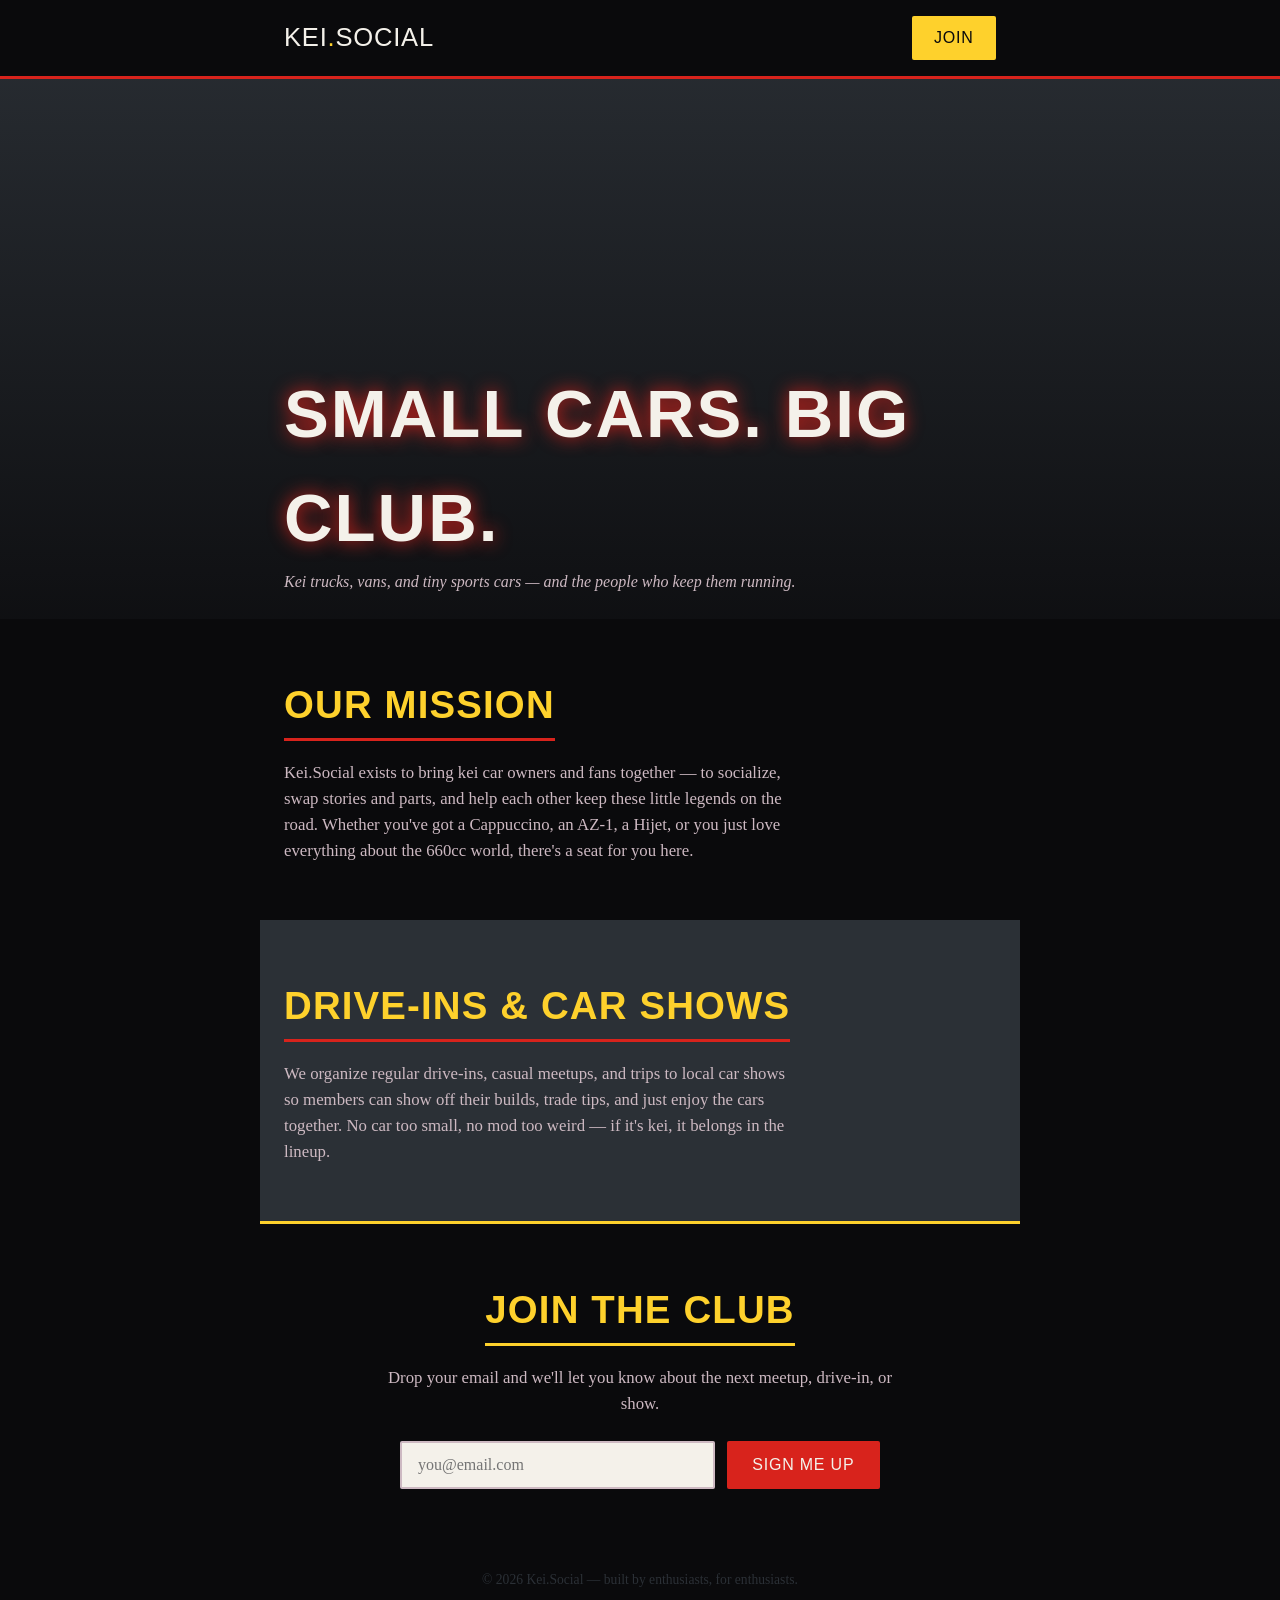
==== index.html @ 429c58c2 "First!" ====
<!doctype html>
<html lang="en">
<head>
<meta charset="utf-8">
<meta name="viewport" content="width=device-width, initial-scale=1">
<title>Kei.Social — A club for kei car people</title>
<meta name="description" content="Kei.Social is a club for kei car owners and fans: meetups, drive-ins, car shows, and wrenching together.">
<style>
:root{
  --ink:#0a0a0c;
  --concrete:#2b3036;
  --mauve:#cdb9c2;
  --yellow:#fed12c;
  --red:#d8231c;
  --paper:#f4f1ea;
}
*{box-sizing:border-box;margin:0;padding:0}
html{scroll-behavior:smooth}
body{
  background:var(--ink);
  color:var(--paper);
  font-family:Georgia,'Times New Roman',serif;
  line-height:1.55;
}
h1,h2,.brand{
  font-family:Impact,'Arial Narrow Bold','Arial Black',sans-serif;
  letter-spacing:.03em;
  text-transform:uppercase;
}
a{color:var(--yellow)}

/* header */
header{
  background:var(--ink);
  border-bottom:3px solid var(--red);
  position:sticky;
  top:0;
  z-index:9;
}
.header-inner{
  display:flex;
  justify-content:space-between;
  align-items:center;
  max-width:760px;
  margin:0 auto;
  padding:1rem 1.5rem;
}
.brand{font-size:1.6rem;color:var(--paper);text-decoration:none}
.brand span{color:var(--yellow)}
.join-btn{
  background:var(--yellow);
  color:var(--ink);
  font-family:Impact,'Arial Narrow Bold','Arial Black',sans-serif;
  text-transform:uppercase;
  text-decoration:none;
  padding:.6rem 1.4rem;
  border-radius:2px;
  letter-spacing:.05em;
}
.join-btn:hover{background:var(--red);color:var(--paper)}

/* banner */
.banner{
  position:relative;
  height:60vh;
  min-height:320px;
  background:url('https://i.pinimg.com/originals/ab/69/c8/ab69c8dd62a2dfe5f9453901c73d2724.jpg') center 60%/cover no-repeat var(--concrete);
}
.banner::after{
  content:"";
  position:absolute;inset:0;
  background:linear-gradient(180deg,rgba(10,10,12,.15),rgba(10,10,12,.85));
}
.banner-text{
  position:absolute;
  bottom:1.5rem;left:0;right:0;
  z-index:1;
  max-width:760px;
  margin:0 auto;
  padding:0 1.5rem;
}
.banner-text h1{
  font-size:clamp(2.2rem,7vw,4.2rem);
  color:var(--paper);
  text-shadow:0 0 18px var(--red);
}
.banner-text p{
  font-style:italic;
  color:var(--mauve);
}

/* sections */
section{padding:3.5rem 1.5rem;max-width:760px;margin:0 auto}
section h2{
  font-size:clamp(1.6rem,4vw,2.4rem);
  color:var(--yellow);
  border-bottom:3px solid var(--red);
  display:inline-block;
  padding-bottom:.2rem;
  margin-bottom:1.2rem;
}
section p{color:var(--mauve);font-size:1.05rem;max-width:62ch}
.alt{background:var(--concrete)}

/* call to action / join */
#join{
  background:var(--ink);
  border-top:3px solid var(--yellow);
  text-align:center;
}
#join h2{border-color:var(--yellow)}
#join p{margin:0 auto 1.5rem}
form{
  display:flex;
  flex-wrap:wrap;
  gap:.75rem;
  justify-content:center;
  max-width:480px;
  margin:0 auto;
}
input[type=email]{
  flex:1 1 240px;
  padding:.8rem 1rem;
  border:2px solid var(--mauve);
  border-radius:2px;
  background:var(--paper);
  color:var(--ink);
  font-family:Georgia,serif;
  font-size:1rem;
}
button{
  flex:0 0 auto;
  background:var(--red);
  color:var(--paper);
  border:none;
  padding:.8rem 1.6rem;
  font-family:Impact,'Arial Narrow Bold','Arial Black',sans-serif;
  text-transform:uppercase;
  letter-spacing:.05em;
  font-size:1rem;
  border-radius:2px;
  cursor:pointer;
}
button:hover{background:var(--yellow);color:var(--ink)}

footer{
  text-align:center;
  padding:1.5rem;
  color:var(--concrete);
  font-size:.85rem;
}

@media (max-width:480px){
  .brand{font-size:1.2rem}
  .join-btn{padding:.5rem 1rem;font-size:.9rem}
  section{padding:2.5rem 1.1rem}
}
</style>
</head>
<body>

<header>
  <div class="header-inner">
    <a class="brand" href="#top" id="top">KEI<span>.</span>SOCIAL</a>
    <a class="join-btn" href="#join">Join</a>
  </div>
</header>

<div class="banner">
  <div class="banner-text">
    <h1>Small cars. Big club.</h1>
    <p>Kei trucks, vans, and tiny sports cars — and the people who keep them running.</p>
  </div>
</div>

<section>
  <h2>Our Mission</h2>
  <p>Kei.Social exists to bring kei car owners and fans together — to socialize, swap stories and parts, and help each other keep these little legends on the road. Whether you've got a Cappuccino, an AZ-1, a Hijet, or you just love everything about the 660cc world, there's a seat for you here.</p>
</section>

<section class="alt">
  <h2>Drive-Ins &amp; Car Shows</h2>
  <p>We organize regular drive-ins, casual meetups, and trips to local car shows so members can show off their builds, trade tips, and just enjoy the cars together. No car too small, no mod too weird — if it's kei, it belongs in the lineup.</p>
</section>

<section id="join">
  <h2>Join the Club</h2>
  <p>Drop your email and we'll let you know about the next meetup, drive-in, or show.</p>
  <form action="#join" method="get">
    <input type="email" name="email" placeholder="you@email.com" required aria-label="Email address">
    <button type="submit">Sign me up</button>
  </form>
</section>

<footer>&copy; 2026 Kei.Social — built by enthusiasts, for enthusiasts.</footer>

</body>
</html>
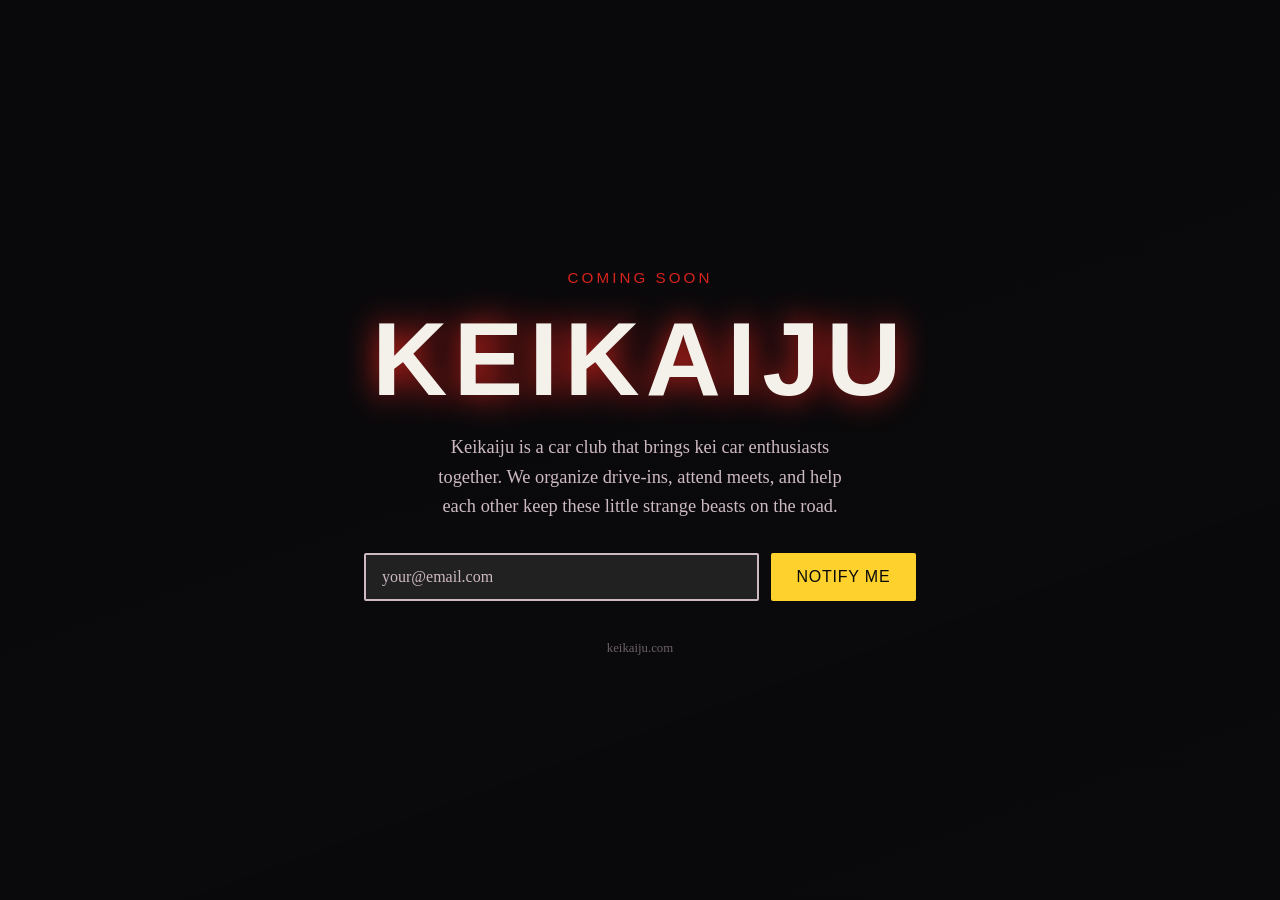
==== commit 6b001dbd: "Updated naming and added coming soon page" ====
--- a/index.html
+++ b/index.html
@@ -3,135 +3,87 @@
 <head>
 <meta charset="utf-8">
 <meta name="viewport" content="width=device-width, initial-scale=1">
-<title>Kei.Social — A club for kei car people</title>
-<meta name="description" content="Kei.Social is a club for kei car owners and fans: meetups, drive-ins, car shows, and wrenching together.">
+<title>Keikaiju.com - Coming Soon</title>
+<meta name="description" content="Keikaiju exists to bring kei car enthusiasts together. Coming soon.">
 <style>
 :root{
   --ink:#0a0a0c;
-  --concrete:#2b3036;
   --mauve:#cdb9c2;
   --yellow:#fed12c;
   --red:#d8231c;
   --paper:#f4f1ea;
 }
 *{box-sizing:border-box;margin:0;padding:0}
-html{scroll-behavior:smooth}
+body,html{height:100%}
 body{
-  background:var(--ink);
+  font-family:Georgia,'Times New Roman',serif;
   color:var(--paper);
-  font-family:Georgia,'Times New Roman',serif;
-  line-height:1.55;
+  background:var(--ink)
+    url('https://i.pinimg.com/originals/ab/69/c8/ab69c8dd62a2dfe5f9453901c73d2724.jpg')
+    center 60%/cover no-repeat;
+  min-height:100vh;
+  display:flex;
+  align-items:center;
+  justify-content:center;
 }
-h1,h2,.brand{
-  font-family:Impact,'Arial Narrow Bold','Arial Black',sans-serif;
-  letter-spacing:.03em;
-  text-transform:uppercase;
+body::before{
+  content:"";
+  position:fixed;inset:0;
+  background:linear-gradient(160deg,rgba(10,10,12,.72) 40%,rgba(10,10,12,.88));
 }
-a{color:var(--yellow)}
-
-/* header */
-header{
-  background:var(--ink);
-  border-bottom:3px solid var(--red);
-  position:sticky;
-  top:0;
-  z-index:9;
+main{
+  position:relative;
+  text-align:center;
+  padding:2rem 1.5rem;
+  max-width:600px;
+  width:100%;
 }
-.header-inner{
-  display:flex;
-  justify-content:space-between;
-  align-items:center;
-  max-width:760px;
-  margin:0 auto;
-  padding:1rem 1.5rem;
-}
-.brand{font-size:1.6rem;color:var(--paper);text-decoration:none}
-.brand span{color:var(--yellow)}
-.join-btn{
-  background:var(--yellow);
-  color:var(--ink);
+h1{
   font-family:Impact,'Arial Narrow Bold','Arial Black',sans-serif;
   text-transform:uppercase;
-  text-decoration:none;
-  padding:.6rem 1.4rem;
-  border-radius:2px;
-  letter-spacing:.05em;
+  letter-spacing:.06em;
+  font-size:clamp(3rem,12vw,6.5rem);
+  line-height:1;
+  color:var(--paper);
+  text-shadow:0 0 32px var(--red);
 }
-.join-btn:hover{background:var(--red);color:var(--paper)}
-
-/* banner */
-.banner{
-  position:relative;
-  height:60vh;
-  min-height:320px;
-  background:url('https://i.pinimg.com/originals/ab/69/c8/ab69c8dd62a2dfe5f9453901c73d2724.jpg') center 60%/cover no-repeat var(--concrete);
+h1 span{color:var(--yellow)}
+.kicker{
+  font-family:Impact,'Arial Narrow Bold','Arial Black',sans-serif;
+  text-transform:uppercase;
+  letter-spacing:.2em;
+  font-size:clamp(.7rem,2vw,.95rem);
+  color:var(--red);
+  margin-bottom:1rem;
 }
-.banner::after{
-  content:"";
-  position:absolute;inset:0;
-  background:linear-gradient(180deg,rgba(10,10,12,.15),rgba(10,10,12,.85));
+p{
+  color:var(--mauve);
+  font-size:clamp(1rem,2.5vw,1.15rem);
+  line-height:1.6;
+  max-width:44ch;
+  margin:1.4rem auto 2rem;
 }
-.banner-text{
-  position:absolute;
-  bottom:1.5rem;left:0;right:0;
-  z-index:1;
-  max-width:760px;
-  margin:0 auto;
-  padding:0 1.5rem;
-}
-.banner-text h1{
-  font-size:clamp(2.2rem,7vw,4.2rem);
-  color:var(--paper);
-  text-shadow:0 0 18px var(--red);
-}
-.banner-text p{
-  font-style:italic;
-  color:var(--mauve);
-}
-
-/* sections */
-section{padding:3.5rem 1.5rem;max-width:760px;margin:0 auto}
-section h2{
-  font-size:clamp(1.6rem,4vw,2.4rem);
-  color:var(--yellow);
-  border-bottom:3px solid var(--red);
-  display:inline-block;
-  padding-bottom:.2rem;
-  margin-bottom:1.2rem;
-}
-section p{color:var(--mauve);font-size:1.05rem;max-width:62ch}
-.alt{background:var(--concrete)}
-
-/* call to action / join */
-#join{
-  background:var(--ink);
-  border-top:3px solid var(--yellow);
-  text-align:center;
-}
-#join h2{border-color:var(--yellow)}
-#join p{margin:0 auto 1.5rem}
 form{
   display:flex;
   flex-wrap:wrap;
   gap:.75rem;
   justify-content:center;
-  max-width:480px;
-  margin:0 auto;
 }
 input[type=email]{
-  flex:1 1 240px;
+  flex:1 1 220px;
   padding:.8rem 1rem;
   border:2px solid var(--mauve);
   border-radius:2px;
-  background:var(--paper);
-  color:var(--ink);
+  background:rgba(244,241,234,.1);
+  color:var(--paper);
   font-family:Georgia,serif;
   font-size:1rem;
 }
+input[type=email]::placeholder{color:var(--mauve)}
 button{
   flex:0 0 auto;
-  background:var(--red);
-  color:var(--paper);
+  background:var(--yellow);
+  color:var(--ink);
   border:none;
   padding:.8rem 1.6rem;
   font-family:Impact,'Arial Narrow Bold','Arial Black',sans-serif;
@@ -141,58 +93,25 @@
   border-radius:2px;
   cursor:pointer;
 }
-button:hover{background:var(--yellow);color:var(--ink)}
-
+button:hover{background:var(--red);color:var(--paper)}
 footer{
-  text-align:center;
-  padding:1.5rem;
-  color:var(--concrete);
-  font-size:.85rem;
-}
-
-@media (max-width:480px){
-  .brand{font-size:1.2rem}
-  .join-btn{padding:.5rem 1rem;font-size:.9rem}
-  section{padding:2.5rem 1.1rem}
+  margin-top:2.5rem;
+  font-size:.8rem;
+  color:var(--mauve);
+  opacity:.5;
 }
 </style>
 </head>
 <body>
-
-<header>
-  <div class="header-inner">
-    <a class="brand" href="#top" id="top">KEI<span>.</span>SOCIAL</a>
-    <a class="join-btn" href="#join">Join</a>
-  </div>
-</header>
-
-<div class="banner">
-  <div class="banner-text">
-    <h1>Small cars. Big club.</h1>
-    <p>Kei trucks, vans, and tiny sports cars — and the people who keep them running.</p>
-  </div>
-</div>
-
-<section>
-  <h2>Our Mission</h2>
-  <p>Kei.Social exists to bring kei car owners and fans together — to socialize, swap stories and parts, and help each other keep these little legends on the road. Whether you've got a Cappuccino, an AZ-1, a Hijet, or you just love everything about the 660cc world, there's a seat for you here.</p>
-</section>
-
-<section class="alt">
-  <h2>Drive-Ins &amp; Car Shows</h2>
-  <p>We organize regular drive-ins, casual meetups, and trips to local car shows so members can show off their builds, trade tips, and just enjoy the cars together. No car too small, no mod too weird — if it's kei, it belongs in the lineup.</p>
-</section>
-
-<section id="join">
-  <h2>Join the Club</h2>
-  <p>Drop your email and we'll let you know about the next meetup, drive-in, or show.</p>
-  <form action="#join" method="get">
-    <input type="email" name="email" placeholder="you@email.com" required aria-label="Email address">
-    <button type="submit">Sign me up</button>
+<main>
+  <p class="kicker">Coming Soon</p>
+  <h1>Keikaiju</h1>
+  <p>Keikaiju is a car club that brings kei car enthusiasts together. We organize drive-ins, attend meets, and help each other keep these little strange beasts on the road.</p>
+  <form action="#" method="get">
+    <input type="email" name="email" placeholder="your@email.com" required aria-label="Email address">
+    <button type="submit">Notify me</button>
   </form>
-</section>
-
-<footer>&copy; 2026 Kei.Social — built by enthusiasts, for enthusiasts.</footer>
-
+  <footer>keikaiju.com</footer>
+</main>
 </body>
 </html>
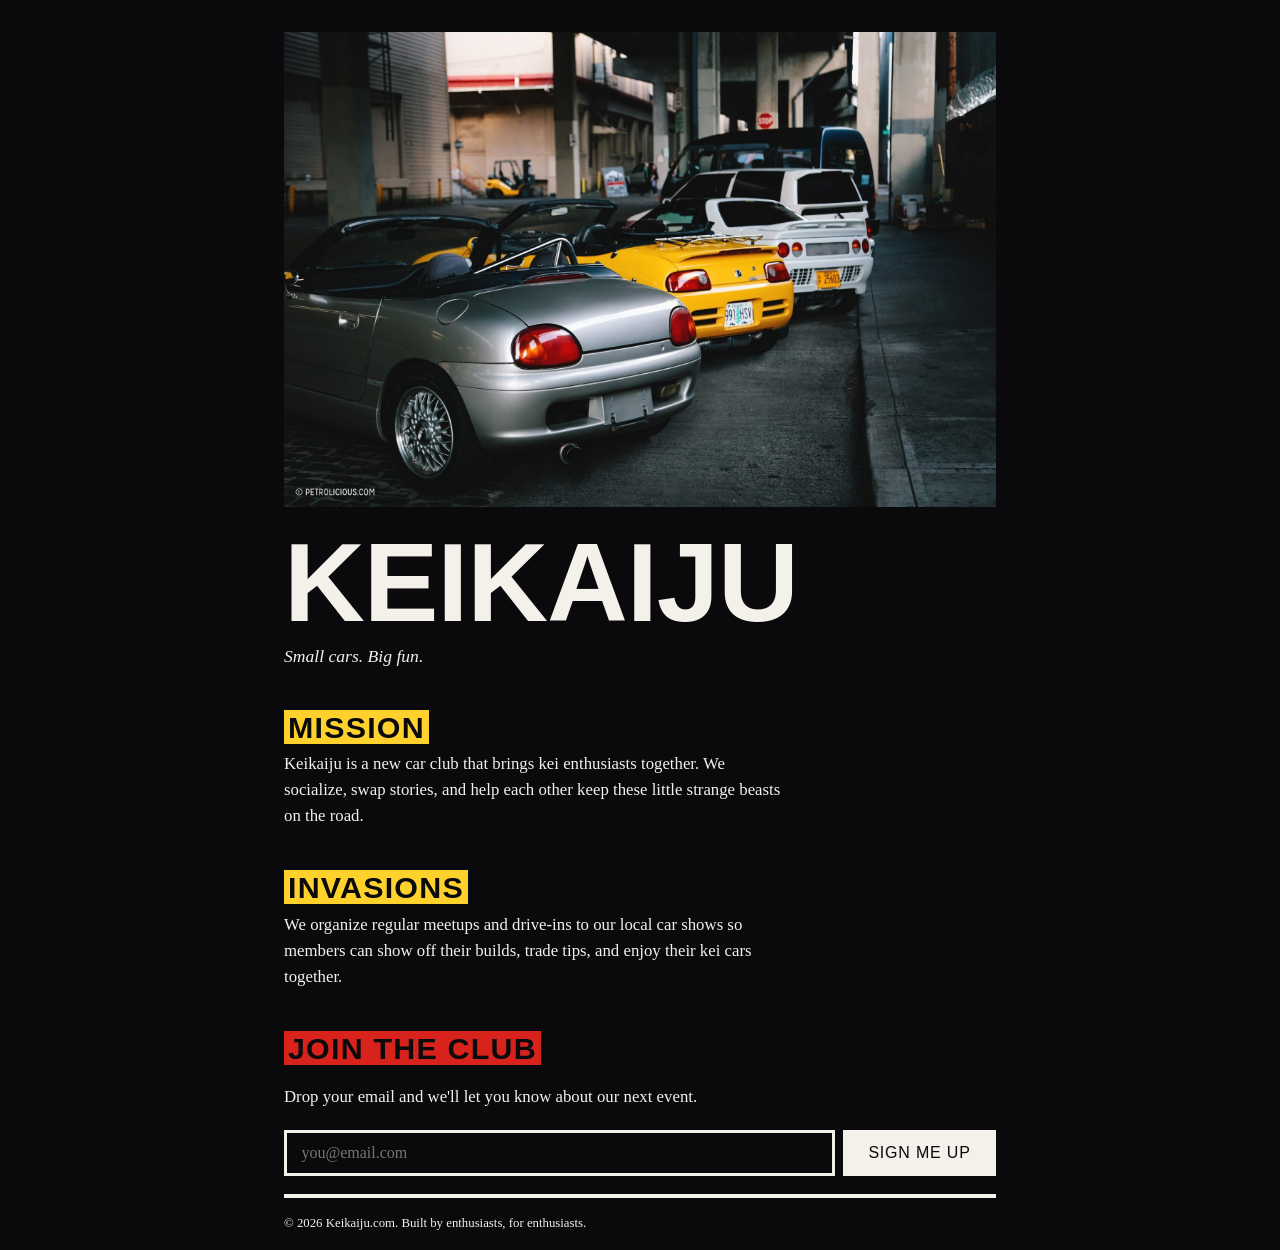
==== commit d6fd3a2f: "Swapped out coming soon for design" ====
--- a/index.html
+++ b/index.html
@@ -3,115 +3,140 @@
 <head>
 <meta charset="utf-8">
 <meta name="viewport" content="width=device-width, initial-scale=1">
-<title>Keikaiju.com - Coming Soon</title>
-<meta name="description" content="Keikaiju exists to bring kei car enthusiasts together. Coming soon.">
+<title>Keikaiju</title>
+<meta name="description" content="Keikaiju is a car club for kei car enthusiasts.">
 <style>
-:root{
-  --ink:#0a0a0c;
-  --mauve:#cdb9c2;
-  --yellow:#fed12c;
-  --red:#d8231c;
-  --paper:#f4f1ea;
+*{box-sizing:border-box;margin:0;padding:0}
+html{scroll-behavior:smooth}
+body{
+background:#0a0a0c;
+color:#f4f1ea;
+font-family:Georgia,'Times New Roman',serif;
+font-size:1.05rem;
+line-height:1.55;
+max-width:760px;
+margin:0 auto;
+padding:0 1.5rem;
+min-height:100vh;
 }
-*{box-sizing:border-box;margin:0;padding:0}
-body,html{height:100%}
-body{
-  font-family:Georgia,'Times New Roman',serif;
-  color:var(--paper);
-  background:var(--ink)
-    url('https://i.pinimg.com/originals/ab/69/c8/ab69c8dd62a2dfe5f9453901c73d2724.jpg')
-    center 60%/cover no-repeat;
-  min-height:100vh;
-  display:flex;
-  align-items:center;
-  justify-content:center;
+h1,h2,nav{
+font-family:Impact,'Arial Narrow Bold','Arial Black',sans-serif;
+text-transform:uppercase;
+letter-spacing:.04em;
 }
-body::before{
-  content:"";
-  position:fixed;inset:0;
-  background:linear-gradient(160deg,rgba(10,10,12,.72) 40%,rgba(10,10,12,.88));
+a{color:#f4f1ea}
+nav{
+display:flex;
+justify-content:space-between;
+align-items:baseline;
+padding:1rem 0;
 }
-main{
-  position:relative;
-  text-align:center;
-  padding:2rem 1.5rem;
-  max-width:600px;
-  width:100%;
+nav .site{font-size:1.4rem}
+nav a{text-decoration:none;font-size:1rem}
+nav a:hover{text-decoration:underline}
+img{
+display:block;
+width:100%;
+height:auto;
 }
-h1{
-  font-family:Impact,'Arial Narrow Bold','Arial Black',sans-serif;
-  text-transform:uppercase;
-  letter-spacing:.06em;
-  font-size:clamp(3rem,12vw,6.5rem);
-  line-height:1;
-  color:var(--paper);
-  text-shadow:0 0 32px var(--red);
+.hero{
+padding:1.5rem 0 1rem;
 }
-h1 span{color:var(--yellow)}
-.kicker{
-  font-family:Impact,'Arial Narrow Bold','Arial Black',sans-serif;
-  text-transform:uppercase;
-  letter-spacing:.2em;
-  font-size:clamp(.7rem,2vw,.95rem);
-  color:var(--red);
-  margin-bottom:1rem;
+.hero h1{
+font-size:clamp(3.5rem,12vw,7rem);
+line-height:.92;
+letter-spacing:-.01em;
 }
-p{
-  color:var(--mauve);
-  font-size:clamp(1rem,2.5vw,1.15rem);
-  line-height:1.6;
-  max-width:44ch;
-  margin:1.4rem auto 2rem;
+.hero p{
+font-size:1.1rem;
+margin-top:.6rem;
+font-style:italic;
 }
-form{
-  display:flex;
-  flex-wrap:wrap;
-  gap:.75rem;
-  justify-content:center;
+section{padding:1.1rem 0}
+section h2{
+font-size:clamp(1.4rem,4vw,1.9rem);
+margin-bottom:.75rem;
+background:#fed12c;
+color:#0a0a0c;
+display:inline;
+padding:0 .25rem;
 }
+section p{max-width:60ch}
+#join{padding:1.1rem 0}
+#join h2{background:#d8231c;color:#0a0a0c;padding:0 .25rem}
+#join p{margin:.75rem 0 1.25rem;max-width:60ch}
+form{display:flex;flex-wrap:wrap;gap:.5rem}
 input[type=email]{
-  flex:1 1 220px;
-  padding:.8rem 1rem;
-  border:2px solid var(--mauve);
-  border-radius:2px;
-  background:rgba(244,241,234,.1);
-  color:var(--paper);
-  font-family:Georgia,serif;
-  font-size:1rem;
+flex:1 1 220px;
+padding:.7rem .9rem;
+border:3px solid #f4f1ea;
+background:#0a0a0c;
+color:#f4f1ea;
+font-family:Georgia,serif;
+font-size:1rem;
 }
-input[type=email]::placeholder{color:var(--mauve)}
+input:focus {
+  border-color: #fed12c;
+  outline: #fed12c;
+}
 button{
-  flex:0 0 auto;
-  background:var(--yellow);
-  color:var(--ink);
-  border:none;
-  padding:.8rem 1.6rem;
-  font-family:Impact,'Arial Narrow Bold','Arial Black',sans-serif;
-  text-transform:uppercase;
-  letter-spacing:.05em;
-  font-size:1rem;
-  border-radius:2px;
-  cursor:pointer;
+padding:.7rem 1.4rem;
+background:#f4f1ea;
+color:#0a0a0c;
+border:3px solid #f4f1ea;
+font-family:Impact,'Arial Narrow Bold','Arial Black',sans-serif;
+text-transform:uppercase;
+font-size:1rem;
+letter-spacing:.05em;
+cursor:pointer;
 }
-button:hover{background:var(--red);color:var(--paper)}
+button:hover{
+  background:#fed12c;
+  border:3px solid #fed12c;
+  color:#0a0a0c;
+}
 footer{
-  margin-top:2.5rem;
-  font-size:.8rem;
-  color:var(--mauve);
-  opacity:.5;
+padding:1rem 0;
+font-size:.8rem;
+border-top:4px solid #f4f1ea;
 }
 </style>
 </head>
 <body>
-<main>
-  <p class="kicker">Coming Soon</p>
+<nav></nav>
+<img src="./kei-cars.jpg"
+alt="A row of kei cars parked under a concrete structure"
+width="2000" height="1333">
+<div class="hero">
   <h1>Keikaiju</h1>
-  <p>Keikaiju is a car club that brings kei car enthusiasts together. We organize drive-ins, attend meets, and help each other keep these little strange beasts on the road.</p>
-  <form action="#" method="get">
-    <input type="email" name="email" placeholder="your@email.com" required aria-label="Email address">
-    <button type="submit">Notify me</button>
+  <p>Small cars. Big fun.</p>
+</div>
+<section>
+  <h2>Mission</h2>
+  <p>Keikaiju is a new car club that brings kei enthusiasts together. We socialize, swap stories, and help each other keep these little strange beasts on the road.</p>
+</section>
+<section>
+  <h2>Invasions</h2>
+  <p>We organize regular meetups and drive-ins to our local car shows so members can show off their builds, trade tips, and enjoy their kei cars together. </p>
+</section>
+<section id="join">
+  <h2>Join the Club</h2>
+  <p>Drop your email and we'll let you know about our next event.</p>
+  <form
+    action="https://buttondown.com/api/emails/embed-subscribe/keikaiju"
+    method="post"
+    class="embeddable-buttondown-form"
+  >
+    <input type="email" name="email" placeholder="you@email.com" required aria-label="Email address" id="bd-email" >
+    <button type="submit">Sign me up</button>
   </form>
-  <footer>keikaiju.com</footer>
-</main>
+  <form
+  action="https://buttondown.com/api/emails/embed-subscribe/keikaiju"
+  method="post"
+  class="embeddable-buttondown-form"
+>
+</form>
+</section>
+<footer>&copy; 2026 Keikaiju.com. Built by enthusiasts, for enthusiasts.</footer>
 </body>
-</html>
+</html>
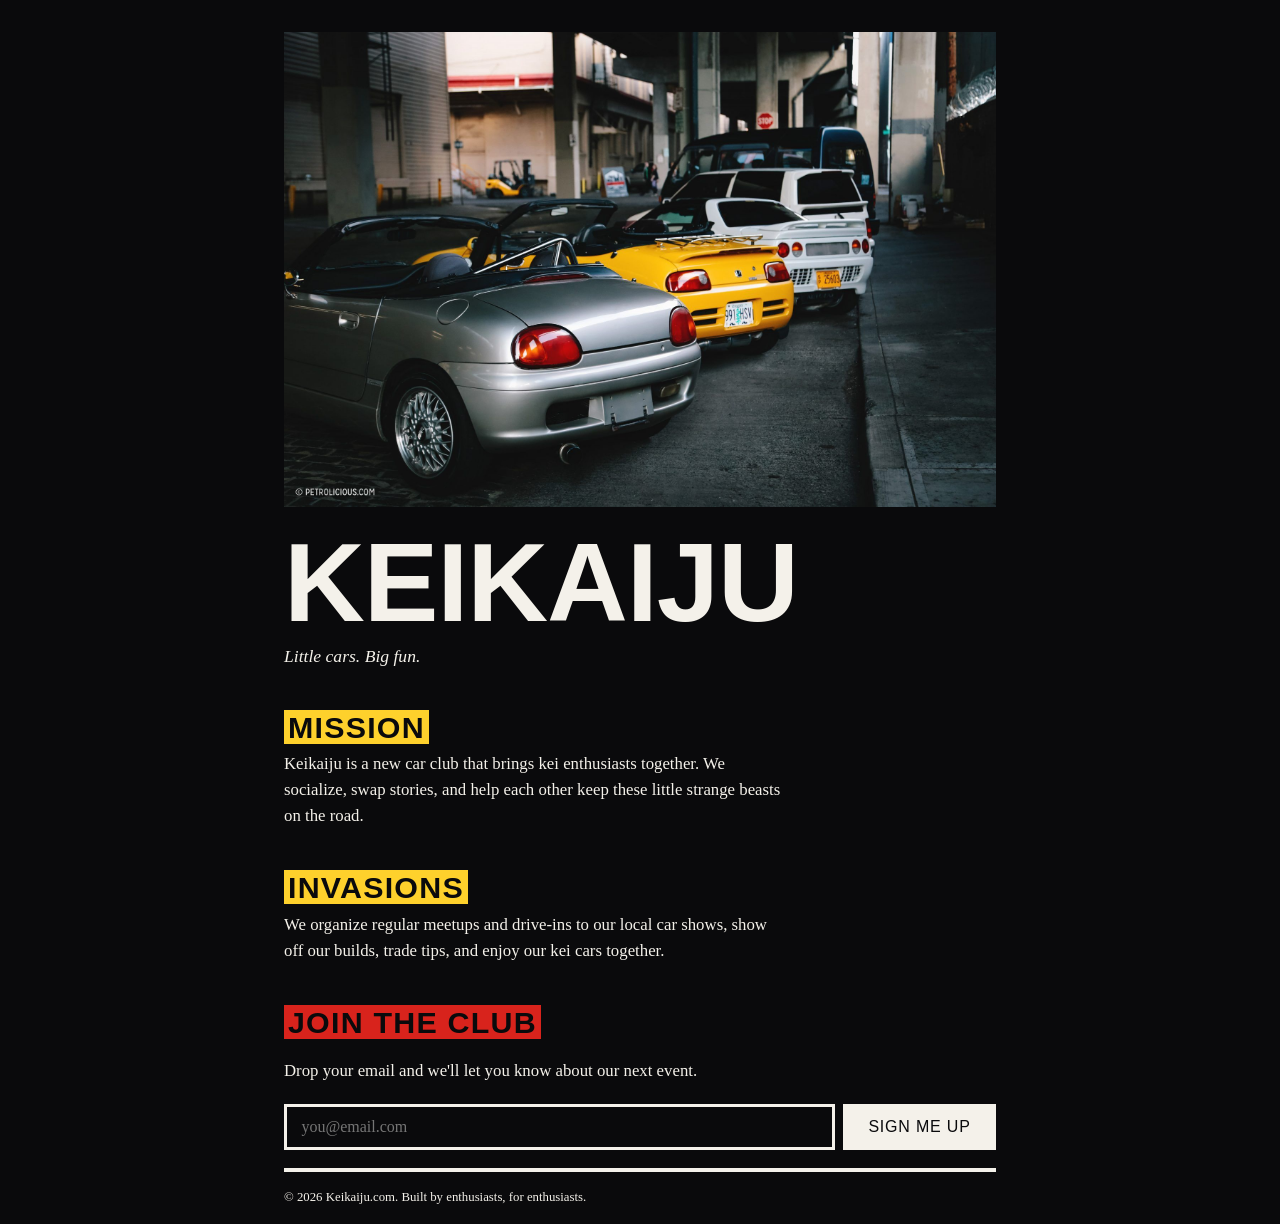
==== commit 7d34bc9d: "CSS fixes, abstracted out css, updated spotted form, and added meta tags" ====
--- a/index.html
+++ b/index.html
@@ -1,142 +1,50 @@
 <!doctype html>
 <html lang="en">
 <head>
+<title>Keikaiju</title>
+<link href="./style.css" rel="stylesheet">
+
 <meta charset="utf-8">
-<meta name="viewport" content="width=device-width, initial-scale=1">
-<title>Keikaiju</title>
+<meta name="viewport" content="width=device-width, initial-scale=1 viewport-fit=cover">
 <meta name="description" content="Keikaiju is a car club for kei car enthusiasts.">
-<style>
-*{box-sizing:border-box;margin:0;padding:0}
-html{scroll-behavior:smooth}
-body{
-background:#0a0a0c;
-color:#f4f1ea;
-font-family:Georgia,'Times New Roman',serif;
-font-size:1.05rem;
-line-height:1.55;
-max-width:760px;
-margin:0 auto;
-padding:0 1.5rem;
-min-height:100vh;
-}
-h1,h2,nav{
-font-family:Impact,'Arial Narrow Bold','Arial Black',sans-serif;
-text-transform:uppercase;
-letter-spacing:.04em;
-}
-a{color:#f4f1ea}
-nav{
-display:flex;
-justify-content:space-between;
-align-items:baseline;
-padding:1rem 0;
-}
-nav .site{font-size:1.4rem}
-nav a{text-decoration:none;font-size:1rem}
-nav a:hover{text-decoration:underline}
-img{
-display:block;
-width:100%;
-height:auto;
-}
-.hero{
-padding:1.5rem 0 1rem;
-}
-.hero h1{
-font-size:clamp(3.5rem,12vw,7rem);
-line-height:.92;
-letter-spacing:-.01em;
-}
-.hero p{
-font-size:1.1rem;
-margin-top:.6rem;
-font-style:italic;
-}
-section{padding:1.1rem 0}
-section h2{
-font-size:clamp(1.4rem,4vw,1.9rem);
-margin-bottom:.75rem;
-background:#fed12c;
-color:#0a0a0c;
-display:inline;
-padding:0 .25rem;
-}
-section p{max-width:60ch}
-#join{padding:1.1rem 0}
-#join h2{background:#d8231c;color:#0a0a0c;padding:0 .25rem}
-#join p{margin:.75rem 0 1.25rem;max-width:60ch}
-form{display:flex;flex-wrap:wrap;gap:.5rem}
-input[type=email]{
-flex:1 1 220px;
-padding:.7rem .9rem;
-border:3px solid #f4f1ea;
-background:#0a0a0c;
-color:#f4f1ea;
-font-family:Georgia,serif;
-font-size:1rem;
-}
-input:focus {
-  border-color: #fed12c;
-  outline: #fed12c;
-}
-button{
-padding:.7rem 1.4rem;
-background:#f4f1ea;
-color:#0a0a0c;
-border:3px solid #f4f1ea;
-font-family:Impact,'Arial Narrow Bold','Arial Black',sans-serif;
-text-transform:uppercase;
-font-size:1rem;
-letter-spacing:.05em;
-cursor:pointer;
-}
-button:hover{
-  background:#fed12c;
-  border:3px solid #fed12c;
-  color:#0a0a0c;
-}
-footer{
-padding:1rem 0;
-font-size:.8rem;
-border-top:4px solid #f4f1ea;
-}
-</style>
+<meta name="author" content="Richard Rissanen">
+
+<meta property="og:title" content="Keikaiju a car club for kei enthusiasts" />
+<meta property="og:type" content="website" />
+<meta property="og:url" content="http://keikaiju.com/index.html" />
+<meta property="og:image" content="http://keikaiju.com/images/kei-cars.jpg" />
+
 </head>
 <body>
+
 <nav></nav>
-<img src="./kei-cars.jpg"
-alt="A row of kei cars parked under a concrete structure"
-width="2000" height="1333">
+
+<img src="./images/kei-cars.jpg" alt="A row of kei cars parked under a concrete structure" width="2000" height="1333">
+
 <div class="hero">
   <h1>Keikaiju</h1>
-  <p>Small cars. Big fun.</p>
+  <p>Little cars. Big fun.</p>
 </div>
+
 <section>
   <h2>Mission</h2>
   <p>Keikaiju is a new car club that brings kei enthusiasts together. We socialize, swap stories, and help each other keep these little strange beasts on the road.</p>
 </section>
+
 <section>
   <h2>Invasions</h2>
-  <p>We organize regular meetups and drive-ins to our local car shows so members can show off their builds, trade tips, and enjoy their kei cars together. </p>
+  <p>We organize regular meetups and drive-ins to our local car shows, show off our builds, trade tips, and enjoy our kei cars together. </p>
 </section>
+
 <section id="join">
   <h2>Join the Club</h2>
   <p>Drop your email and we'll let you know about our next event.</p>
-  <form
-    action="https://buttondown.com/api/emails/embed-subscribe/keikaiju"
-    method="post"
-    class="embeddable-buttondown-form"
-  >
-    <input type="email" name="email" placeholder="you@email.com" required aria-label="Email address" id="bd-email" >
+  <form action="https://buttondown.com/api/emails/embed-subscribe/keikaiju" method="post" class="embeddable-buttondown-form">
+    <input type="email" name="email" placeholder="you@email.com" required aria-label="Email address" id="bd-email">
     <button type="submit">Sign me up</button>
   </form>
-  <form
-  action="https://buttondown.com/api/emails/embed-subscribe/keikaiju"
-  method="post"
-  class="embeddable-buttondown-form"
->
-</form>
 </section>
+
 <footer>&copy; 2026 Keikaiju.com. Built by enthusiasts, for enthusiasts.</footer>
 </body>
 </html>
--- a/style.css
+++ b/style.css
@@ -0,0 +1,95 @@
+*{box-sizing:border-box;margin:0;padding:0}
+html{scroll-behavior:smooth}
+body{
+background:#0a0a0c;
+color:#f4f1ea;
+font-family:Georgia,'Times New Roman',serif;
+font-size:1.05rem;
+line-height:1.55;
+max-width:760px;
+margin:0 auto;
+padding:0 1.5rem;
+min-height:100vh;
+}
+h1,h2,nav{
+font-family:Impact,'Arial Narrow Bold','Arial Black',sans-serif;
+text-transform:uppercase;
+letter-spacing:.04em;
+}
+a{color:#f4f1ea}
+nav{
+display:flex;
+justify-content:space-between;
+align-items:baseline;
+padding:1rem 0;
+}
+nav .site{font-size:1.4rem}
+nav a{text-decoration:none;font-size:1rem}
+nav a:hover{text-decoration:underline}
+img{
+display:block;
+width:100%;
+height:auto;
+}
+.hero{
+padding:1.5rem 0 1rem;
+}
+.hero h1{
+font-size:clamp(3.5rem,12vw,7rem);
+line-height:.92;
+letter-spacing:-.01em;
+}
+.hero p{
+font-size:1.1rem;
+margin-top:.6rem;
+font-style:italic;
+}
+section{padding:1.1rem 0}
+section h2{
+font-size:clamp(1.4rem,4vw,1.9rem);
+margin-bottom:.75rem;
+background:#fed12c;
+color:#0a0a0c;
+display:inline;
+padding:0 .25rem;
+}
+section p{max-width:60ch}
+#join{padding:1.1rem 0}
+#join h2{background:#d8231c;color:#0a0a0c;padding:0 .25rem}
+#join p{margin:.75rem 0 1.25rem;max-width:60ch}
+form{display:flex;flex-wrap:nowrap;gap:.5rem}
+input[type=email]{
+flex:1 1 0;
+min-width:0;
+padding:.7rem .9rem;
+border:3px solid #f4f1ea;
+background:#0a0a0c;
+color:#f4f1ea;
+font-family:Georgia,serif;
+font-size:1rem;
+}
+input:focus {
+  border-color: #fed12c;
+  outline: #fed12c;
+}
+button{
+padding:.7rem 1.4rem;
+background:#f4f1ea;
+color:#0a0a0c;
+border:3px solid #f4f1ea;
+font-family:Impact,'Arial Narrow Bold','Arial Black',sans-serif;
+text-transform:uppercase;
+font-size:1rem;
+letter-spacing:.05em;
+cursor:pointer;
+}
+button:hover{
+  background:#fed12c;
+  border:3px solid #fed12c;
+  color:#0a0a0c;
+}
+footer{
+padding:1rem 0;
+font-size:.8rem;
+border-top:4px solid #f4f1ea;
+}
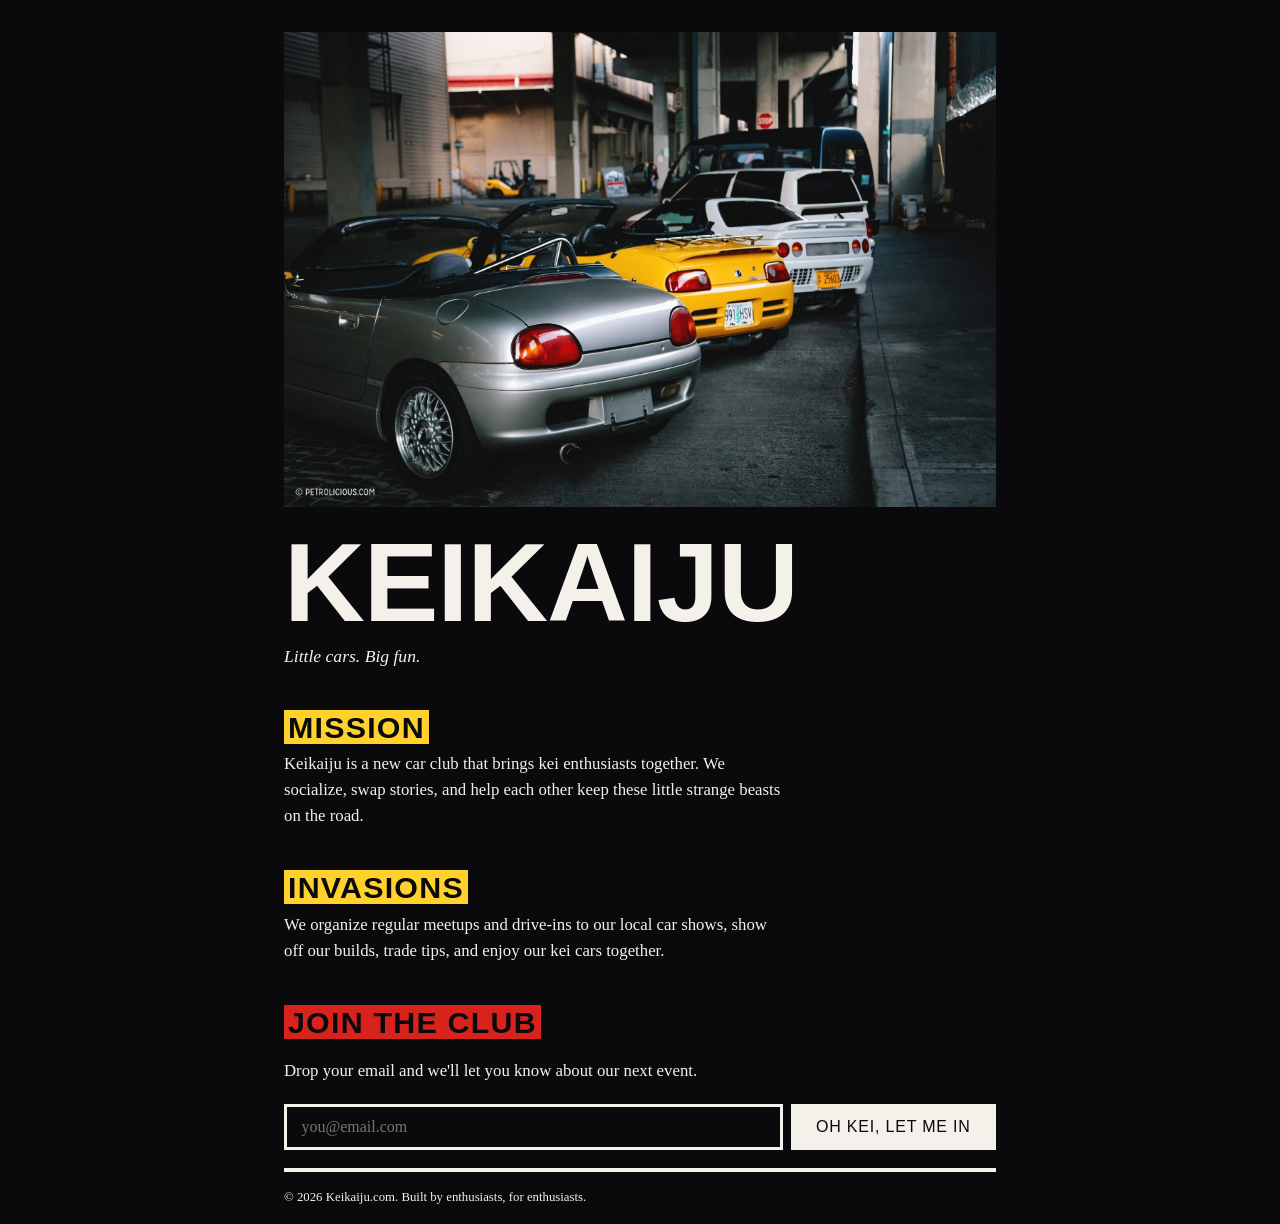
==== commit 93618fe1: "Updated form button text" ====
--- a/index.html
+++ b/index.html
@@ -41,7 +41,7 @@
   <p>Drop your email and we'll let you know about our next event.</p>
   <form action="https://buttondown.com/api/emails/embed-subscribe/keikaiju" method="post" class="embeddable-buttondown-form">
     <input type="email" name="email" placeholder="you@email.com" required aria-label="Email address" id="bd-email">
-    <button type="submit">Sign me up</button>
+    <button type="submit">Oh kei, let me in</button>
   </form>
 </section>
 
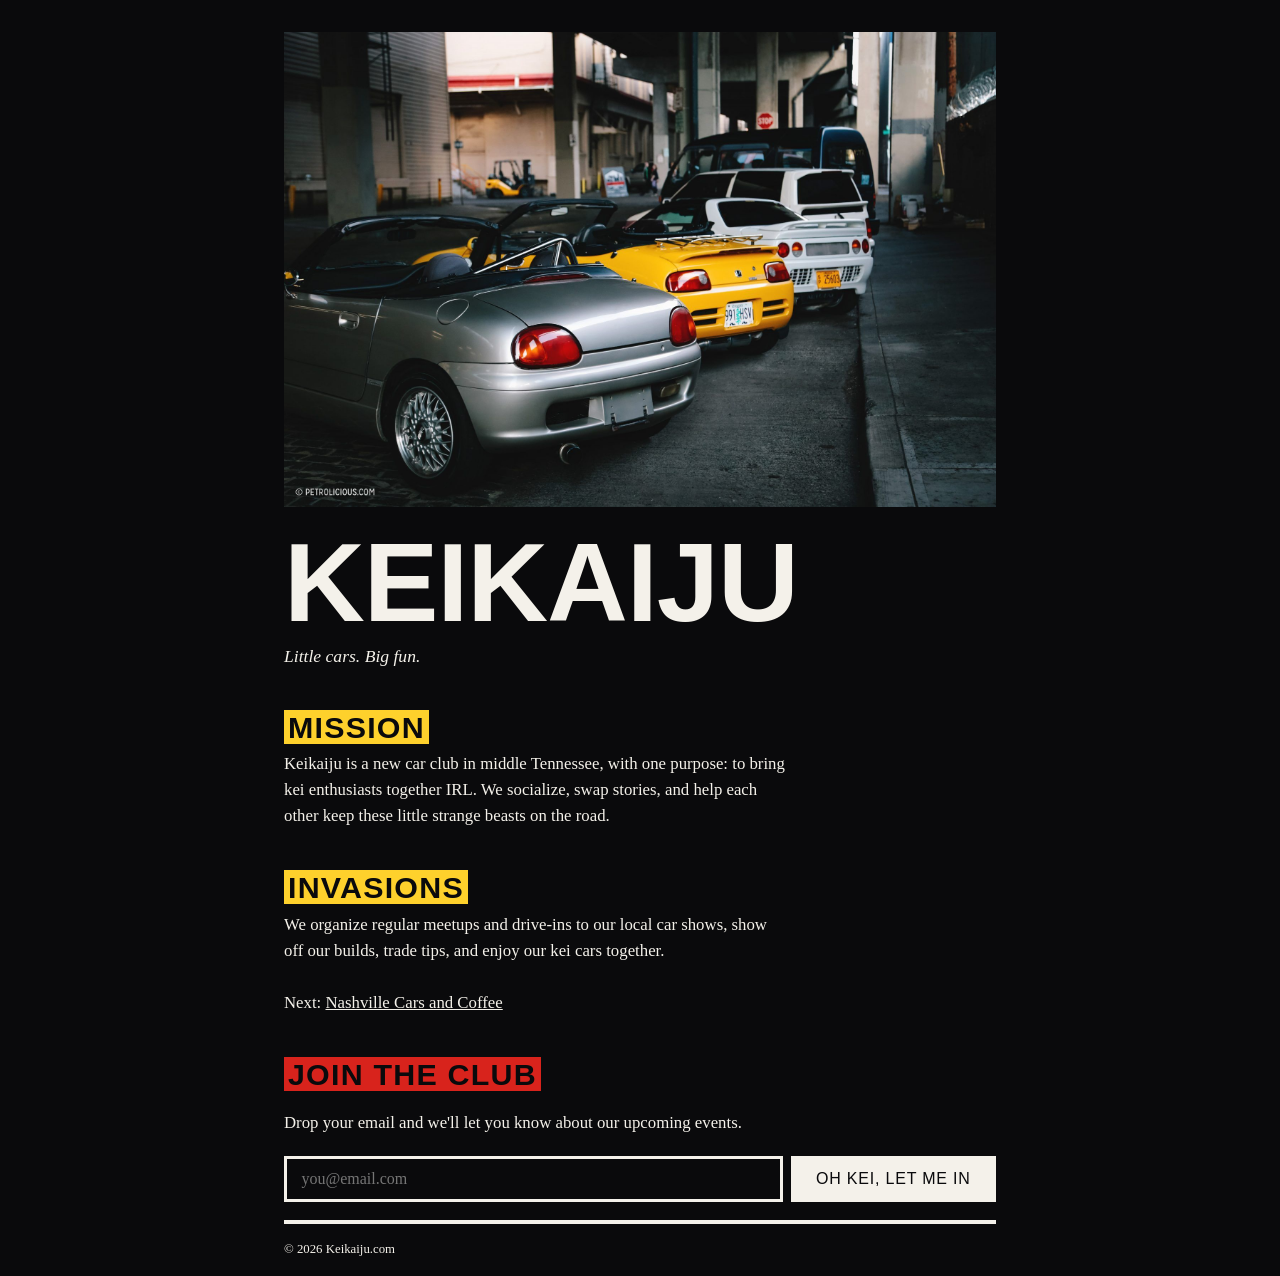
==== commit a02f2e4b: "Updated text" ====
--- a/index.html
+++ b/index.html
@@ -28,23 +28,25 @@
 
 <section>
   <h2>Mission</h2>
-  <p>Keikaiju is a new car club that brings kei enthusiasts together. We socialize, swap stories, and help each other keep these little strange beasts on the road.</p>
+  <p>Keikaiju is a new car club in middle Tennessee, with one purpose: to bring kei enthusiasts together IRL. We socialize, swap stories, and help each other keep these little strange beasts on the road.</p>
 </section>
 
 <section>
   <h2>Invasions</h2>
   <p>We organize regular meetups and drive-ins to our local car shows, show off our builds, trade tips, and enjoy our kei cars together. </p>
+  <br />
+  <p>Next: <a href="https://example.com/nashville-cars-and-coffee" target="_blank" rel="noopener noreferrer">Nashville Cars and Coffee</a></p>
 </section>
 
 <section id="join">
   <h2>Join the Club</h2>
-  <p>Drop your email and we'll let you know about our next event.</p>
+  <p>Drop your email and we'll let you know about our upcoming events.</p>
   <form action="https://buttondown.com/api/emails/embed-subscribe/keikaiju" method="post" class="embeddable-buttondown-form">
     <input type="email" name="email" placeholder="you@email.com" required aria-label="Email address" id="bd-email">
     <button type="submit">Oh kei, let me in</button>
   </form>
 </section>
 
-<footer>&copy; 2026 Keikaiju.com. Built by enthusiasts, for enthusiasts.</footer>
+<footer>&copy; 2026 Keikaiju.com</footer>
 </body>
 </html>
--- a/style.css
+++ b/style.css
@@ -57,10 +57,10 @@
 #join{padding:1.1rem 0}
 #join h2{background:#d8231c;color:#0a0a0c;padding:0 .25rem}
 #join p{margin:.75rem 0 1.25rem;max-width:60ch}
-form{display:flex;flex-wrap:nowrap;gap:.5rem}
+form {display: flex;gap: .5rem;}
 input[type=email]{
-flex:1 1 0;
-min-width:0;
+flex:1;
+min-width: 66%;
 padding:.7rem .9rem;
 border:3px solid #f4f1ea;
 background:#0a0a0c;
@@ -73,6 +73,7 @@
   outline: #fed12c;
 }
 button{
+flex: 0 0 auto;
 padding:.7rem 1.4rem;
 background:#f4f1ea;
 color:#0a0a0c;
@@ -92,4 +93,15 @@
 padding:1rem 0;
 font-size:.8rem;
 border-top:4px solid #f4f1ea;
-}+}
+@media (max-width: 600px) {
+  body {
+    padding:0 0.5rem;
+  }
+  form {
+    flex-direction: column;
+  }
+  button {
+    width: 100%;
+  }
+}
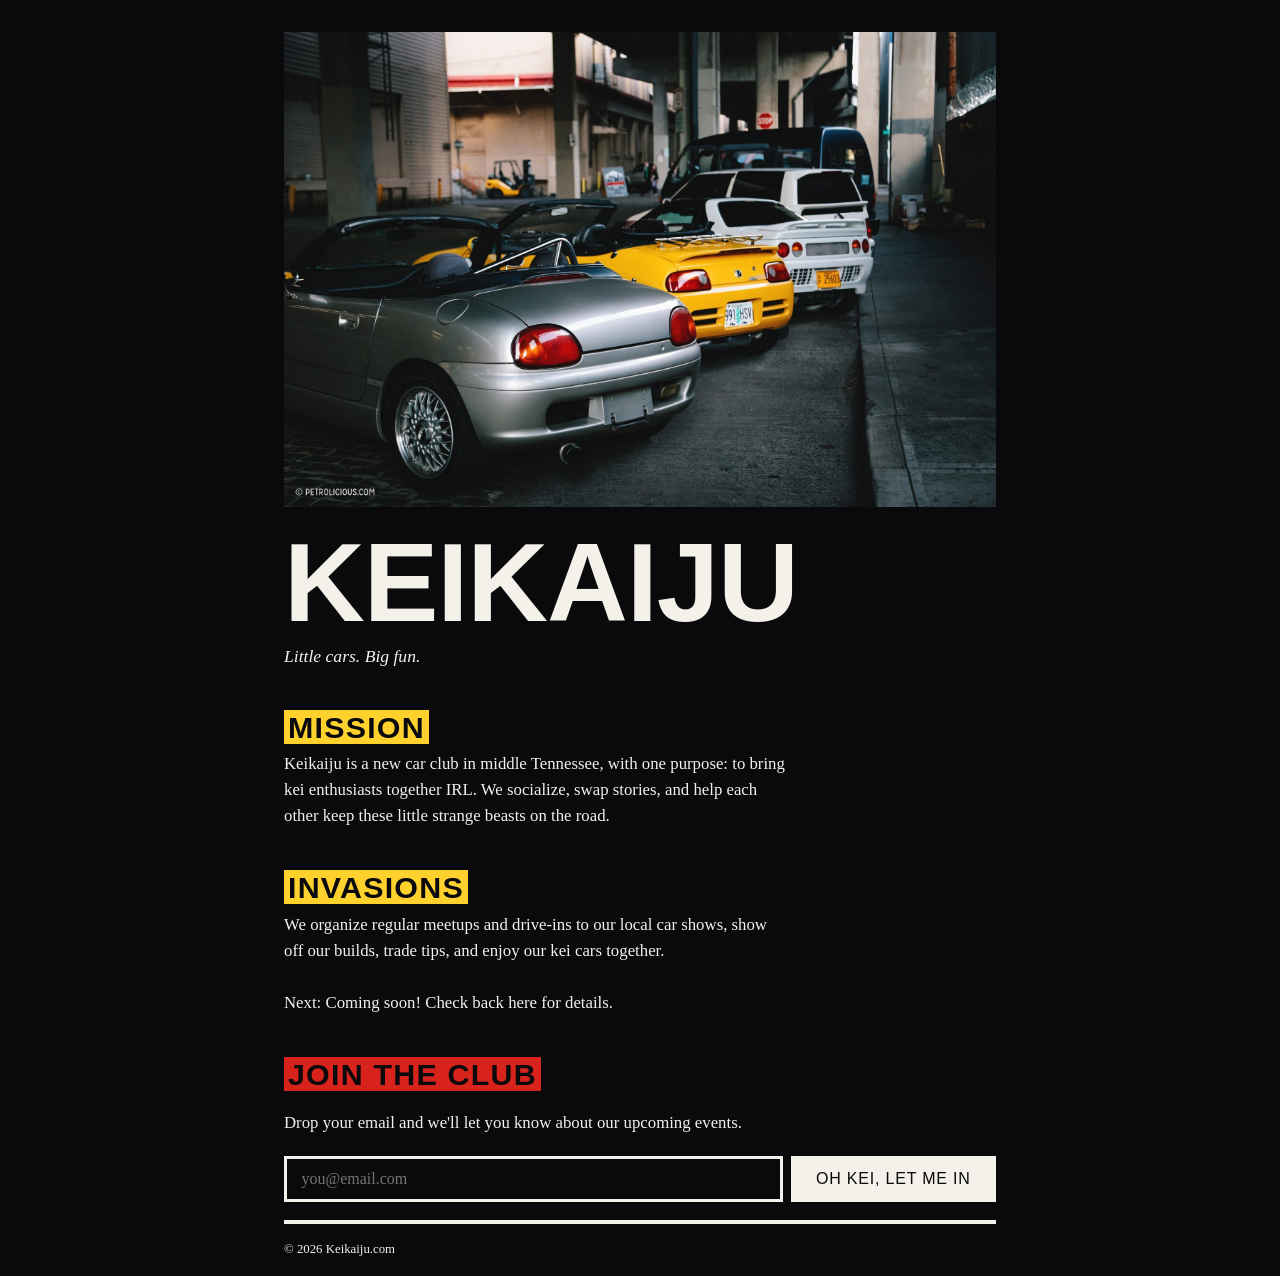
==== commit 7fde8ec1: "Coming soon" ====
--- a/index.html
+++ b/index.html
@@ -35,7 +35,7 @@
   <h2>Invasions</h2>
   <p>We organize regular meetups and drive-ins to our local car shows, show off our builds, trade tips, and enjoy our kei cars together. </p>
   <br />
-  <p>Next: <a href="https://example.com/nashville-cars-and-coffee" target="_blank" rel="noopener noreferrer">Nashville Cars and Coffee</a></p>
+  <p>Next: Coming soon! Check back here for details.</p>
 </section>
 
 <section id="join">
